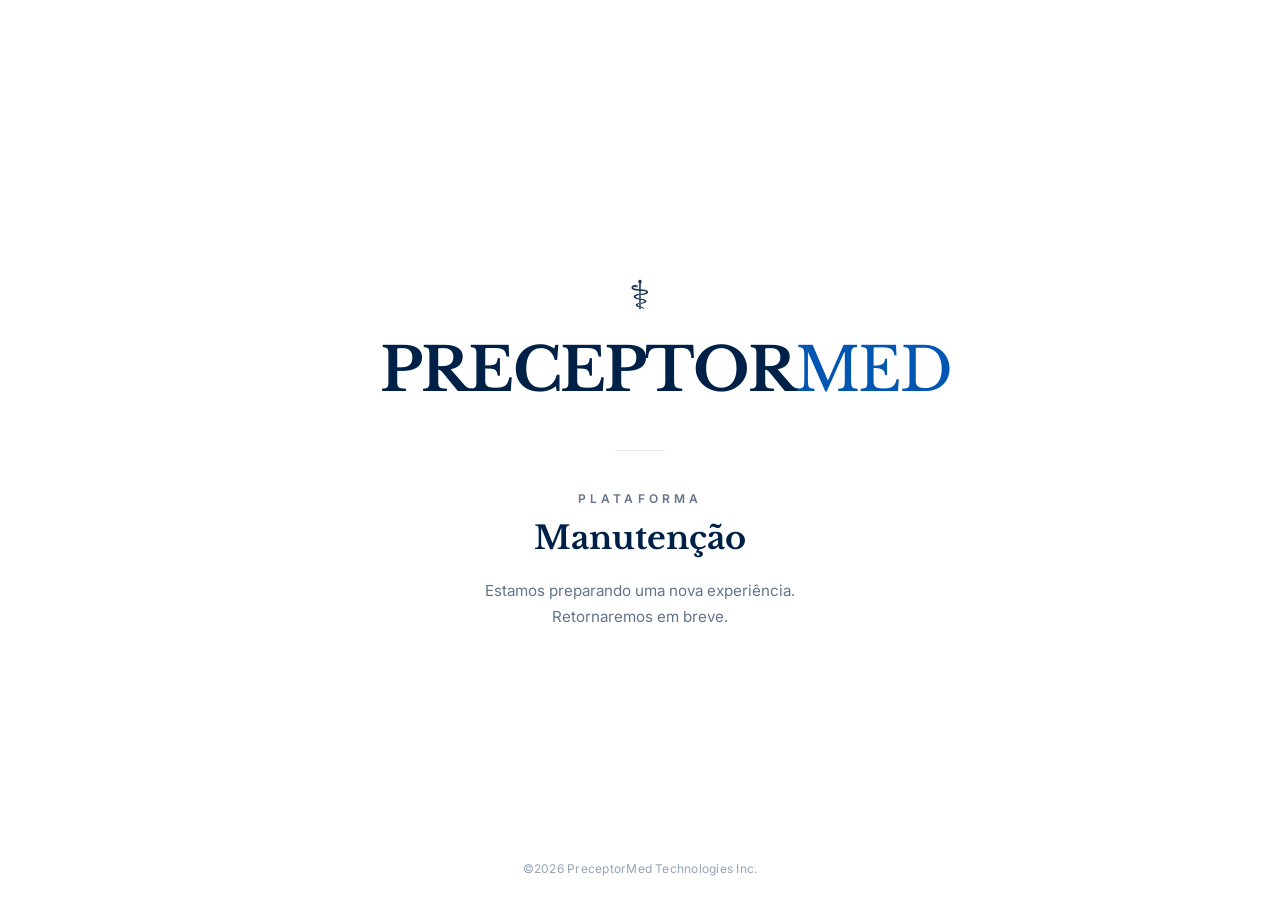
==== manutencao.html @ 88e4d65a "Ativar página de manutenção sobria como homepage. Preserva o site completo em index-home.html para r" ====
<!DOCTYPE html>
<html lang="pt-br">
<head>
    <meta charset="UTF-8">
    <meta name="viewport" content="width=device-width, initial-scale=1.0">
    <meta name="robots" content="noindex, nofollow">
    <title>PreceptorMed | Manutenção</title>
    <link href="https://fonts.googleapis.com/css2?family=Libre+Baskerville:wght@700&family=Inter:wght@400;500;600&display=swap" rel="stylesheet">
    <style>
        :root {
            --oxford-blue: #002147;
            --med-blue: #0056b3;
            --muted: #64748B;
            --border: #E2E8F0;
        }

        * { margin: 0; padding: 0; box-sizing: border-box; }

        html, body {
            height: 100%;
        }

        body {
            font-family: 'Inter', sans-serif;
            background: #FFFFFF;
            color: var(--oxford-blue);
            display: flex;
            flex-direction: column;
            align-items: center;
            justify-content: center;
            min-height: 100vh;
            padding: 40px 24px;
            text-align: center;
        }

        .wrap {
            max-width: 520px;
            width: 100%;
        }

        .logo-symbol {
            display: block;
            font-size: 2.5rem;
            color: var(--oxford-blue);
            margin-bottom: 20px;
            opacity: 0.9;
        }

        .logo-text {
            font-family: 'Libre Baskerville', Georgia, serif;
            font-size: clamp(2.4rem, 8vw, 3.75rem);
            font-weight: 700;
            letter-spacing: -0.03em;
            line-height: 1.05;
            color: var(--oxford-blue);
            margin-bottom: 48px;
        }

        .logo-text span {
            color: var(--med-blue);
            font-weight: 400;
        }

        .divider {
            width: 48px;
            height: 1px;
            background: var(--border);
            margin: 0 auto 40px;
        }

        .status {
            font-size: 0.75rem;
            font-weight: 600;
            letter-spacing: 0.35em;
            text-transform: uppercase;
            color: var(--muted);
            margin-bottom: 12px;
        }

        .title {
            font-family: 'Libre Baskerville', Georgia, serif;
            font-size: clamp(1.5rem, 4vw, 2rem);
            font-weight: 700;
            color: var(--oxford-blue);
            margin-bottom: 20px;
        }

        .lead {
            font-size: 0.95rem;
            color: var(--muted);
            line-height: 1.7;
            font-weight: 400;
            max-width: 400px;
            margin: 0 auto;
        }

        footer {
            position: fixed;
            bottom: 0;
            left: 0;
            right: 0;
            padding: 24px;
            font-size: 0.75rem;
            color: #94A3B8;
            letter-spacing: 0.02em;
        }
    </style>
</head>
<body>

    <main class="wrap">
        <span class="logo-symbol" aria-hidden="true">⚕</span>
        <h1 class="logo-text">PRECEPTOR<span>MED</span></h1>
        <div class="divider"></div>
        <p class="status">Plataforma</p>
        <h2 class="title">Manutenção</h2>
        <p class="lead">Estamos preparando uma nova experiência. Retornaremos em breve.</p>
    </main>

    <footer>©2026 PreceptorMed Technologies Inc.</footer>

</body>
</html>
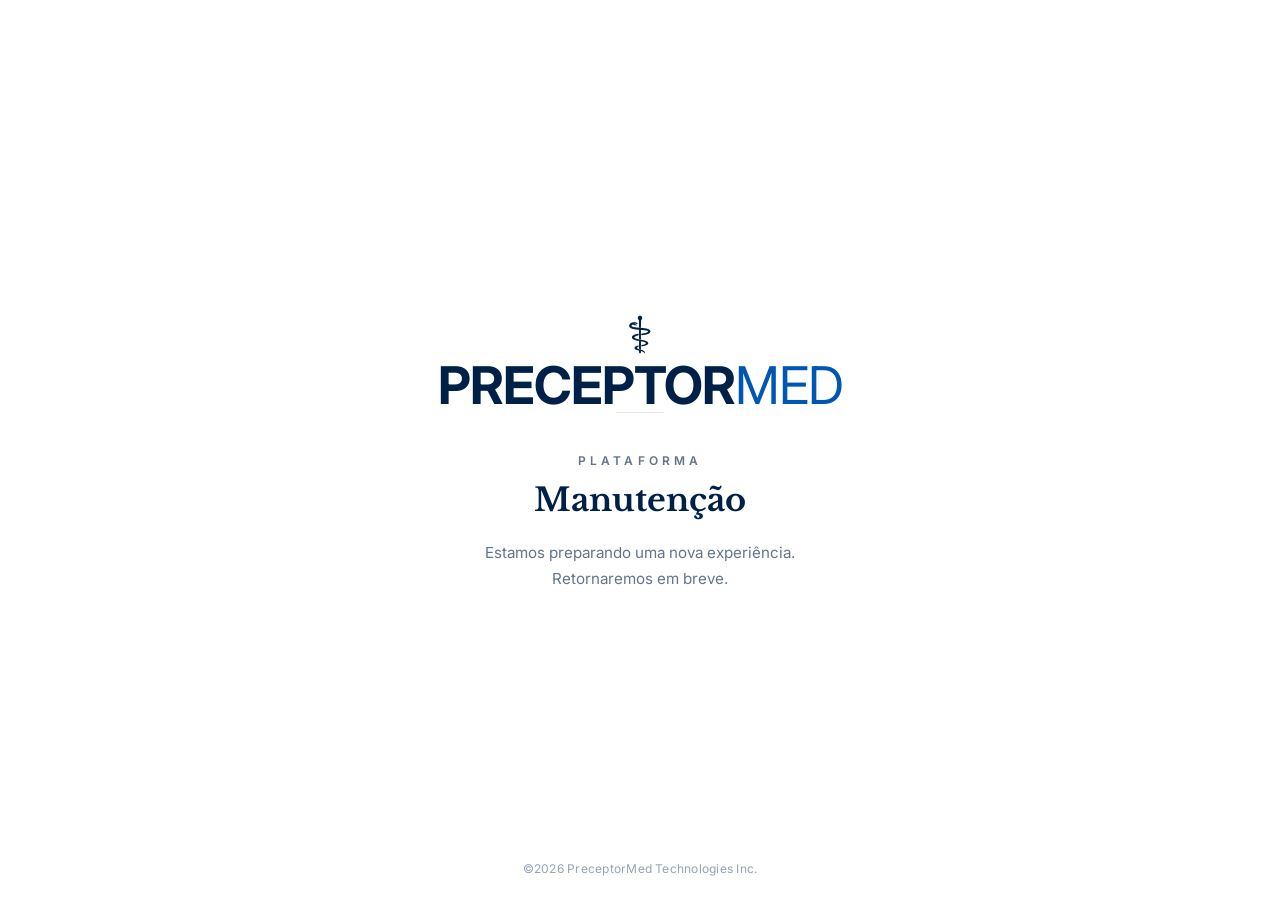
==== commit 5bb94f65: "Alinhar logo da manutenção ao site: brasão à esquerda do nome. Co-authored-by: Cursor <cursoragent@c" ====
--- a/manutencao.html
+++ b/manutencao.html
@@ -34,26 +34,33 @@
         }
 
         .wrap {
-            max-width: 520px;
+            max-width: 640px;
             width: 100%;
         }
 
+        .logo-area {
+            display: flex;
+            align-items: center;
+            justify-content: center;
+            gap: clamp(10px, 2vw, 16px);
+            margin-bottom: 48px;
+        }
+
         .logo-symbol {
-            display: block;
-            font-size: 2.5rem;
+            font-size: clamp(2.2rem, 6vw, 3.2rem);
             color: var(--oxford-blue);
-            margin-bottom: 20px;
-            opacity: 0.9;
+            line-height: 1;
+            flex-shrink: 0;
         }
 
         .logo-text {
-            font-family: 'Libre Baskerville', Georgia, serif;
-            font-size: clamp(2.4rem, 8vw, 3.75rem);
+            font-family: 'Inter', sans-serif;
+            font-size: clamp(2rem, 6.5vw, 3.25rem);
             font-weight: 700;
-            letter-spacing: -0.03em;
-            line-height: 1.05;
             color: var(--oxford-blue);
-            margin-bottom: 48px;
+            letter-spacing: -1px;
+            line-height: 1;
+            white-space: nowrap;
         }
 
         .logo-text span {
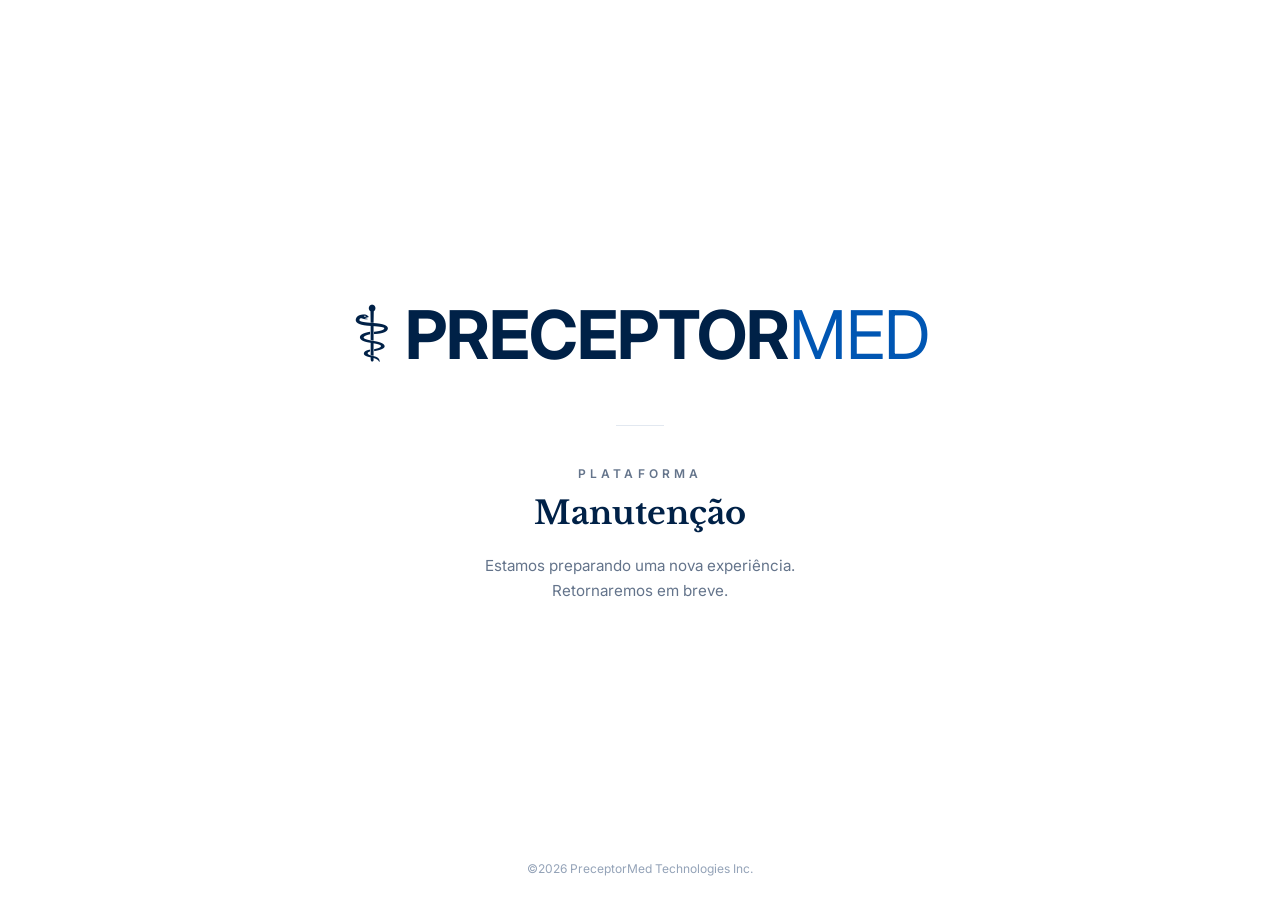
==== commit f32d4d21: "Aumentar logo da manutenção e fixar brasão à esquerda do nome. Co-authored-by: Cursor <cursoragent@c" ====
--- a/manutencao.html
+++ b/manutencao.html
@@ -5,7 +5,7 @@
     <meta name="viewport" content="width=device-width, initial-scale=1.0">
     <meta name="robots" content="noindex, nofollow">
     <title>PreceptorMed | Manutenção</title>
-    <link href="https://fonts.googleapis.com/css2?family=Libre+Baskerville:wght@700&family=Inter:wght@400;500;600&display=swap" rel="stylesheet">
+    <link href="https://fonts.googleapis.com/css2?family=Libre+Baskerville:wght@700&family=Inter:wght@400;500;600;700&display=swap" rel="stylesheet">
     <style>
         :root {
             --oxford-blue: #002147;
@@ -16,9 +16,7 @@
 
         * { margin: 0; padding: 0; box-sizing: border-box; }
 
-        html, body {
-            height: 100%;
-        }
+        html, body { height: 100%; }
 
         body {
             font-family: 'Inter', sans-serif;
@@ -34,20 +32,24 @@
         }
 
         .wrap {
-            max-width: 640px;
+            width: 100%;
+            max-width: 900px;
+        }
+
+        /* Logo igual ao site: brasão à esquerda + nome */
+        .logo-area {
+            display: inline-flex;
+            flex-direction: row;
+            flex-wrap: nowrap;
+            align-items: center;
+            justify-content: center;
+            gap: 12px;
+            margin: 0 auto 52px;
             width: 100%;
         }
 
-        .logo-area {
-            display: flex;
-            align-items: center;
-            justify-content: center;
-            gap: clamp(10px, 2vw, 16px);
-            margin-bottom: 48px;
-        }
-
         .logo-symbol {
-            font-size: clamp(2.2rem, 6vw, 3.2rem);
+            font-size: clamp(3rem, 9vw, 4.8rem);
             color: var(--oxford-blue);
             line-height: 1;
             flex-shrink: 0;
@@ -55,12 +57,13 @@
 
         .logo-text {
             font-family: 'Inter', sans-serif;
-            font-size: clamp(2rem, 6.5vw, 3.25rem);
+            font-size: clamp(2.6rem, 8vw, 4.2rem);
             font-weight: 700;
             color: var(--oxford-blue);
             letter-spacing: -1px;
             line-height: 1;
             white-space: nowrap;
+            flex-shrink: 0;
         }
 
         .logo-text span {
@@ -96,7 +99,6 @@
             font-size: 0.95rem;
             color: var(--muted);
             line-height: 1.7;
-            font-weight: 400;
             max-width: 400px;
             margin: 0 auto;
         }
@@ -109,18 +111,25 @@
             padding: 24px;
             font-size: 0.75rem;
             color: #94A3B8;
-            letter-spacing: 0.02em;
+        }
+
+        @media (max-width: 480px) {
+            .logo-area { gap: 8px; }
+            .logo-symbol { font-size: 2.4rem; }
+            .logo-text { font-size: 2.1rem; }
         }
     </style>
 </head>
 <body>
 
     <main class="wrap">
-        <span class="logo-symbol" aria-hidden="true">⚕</span>
-        <h1 class="logo-text">PRECEPTOR<span>MED</span></h1>
+        <div class="logo-area">
+            <span class="logo-symbol" aria-hidden="true">⚕</span>
+            <div class="logo-text">PRECEPTOR<span>MED</span></div>
+        </div>
         <div class="divider"></div>
         <p class="status">Plataforma</p>
-        <h2 class="title">Manutenção</h2>
+        <h1 class="title">Manutenção</h1>
         <p class="lead">Estamos preparando uma nova experiência. Retornaremos em breve.</p>
     </main>
 
